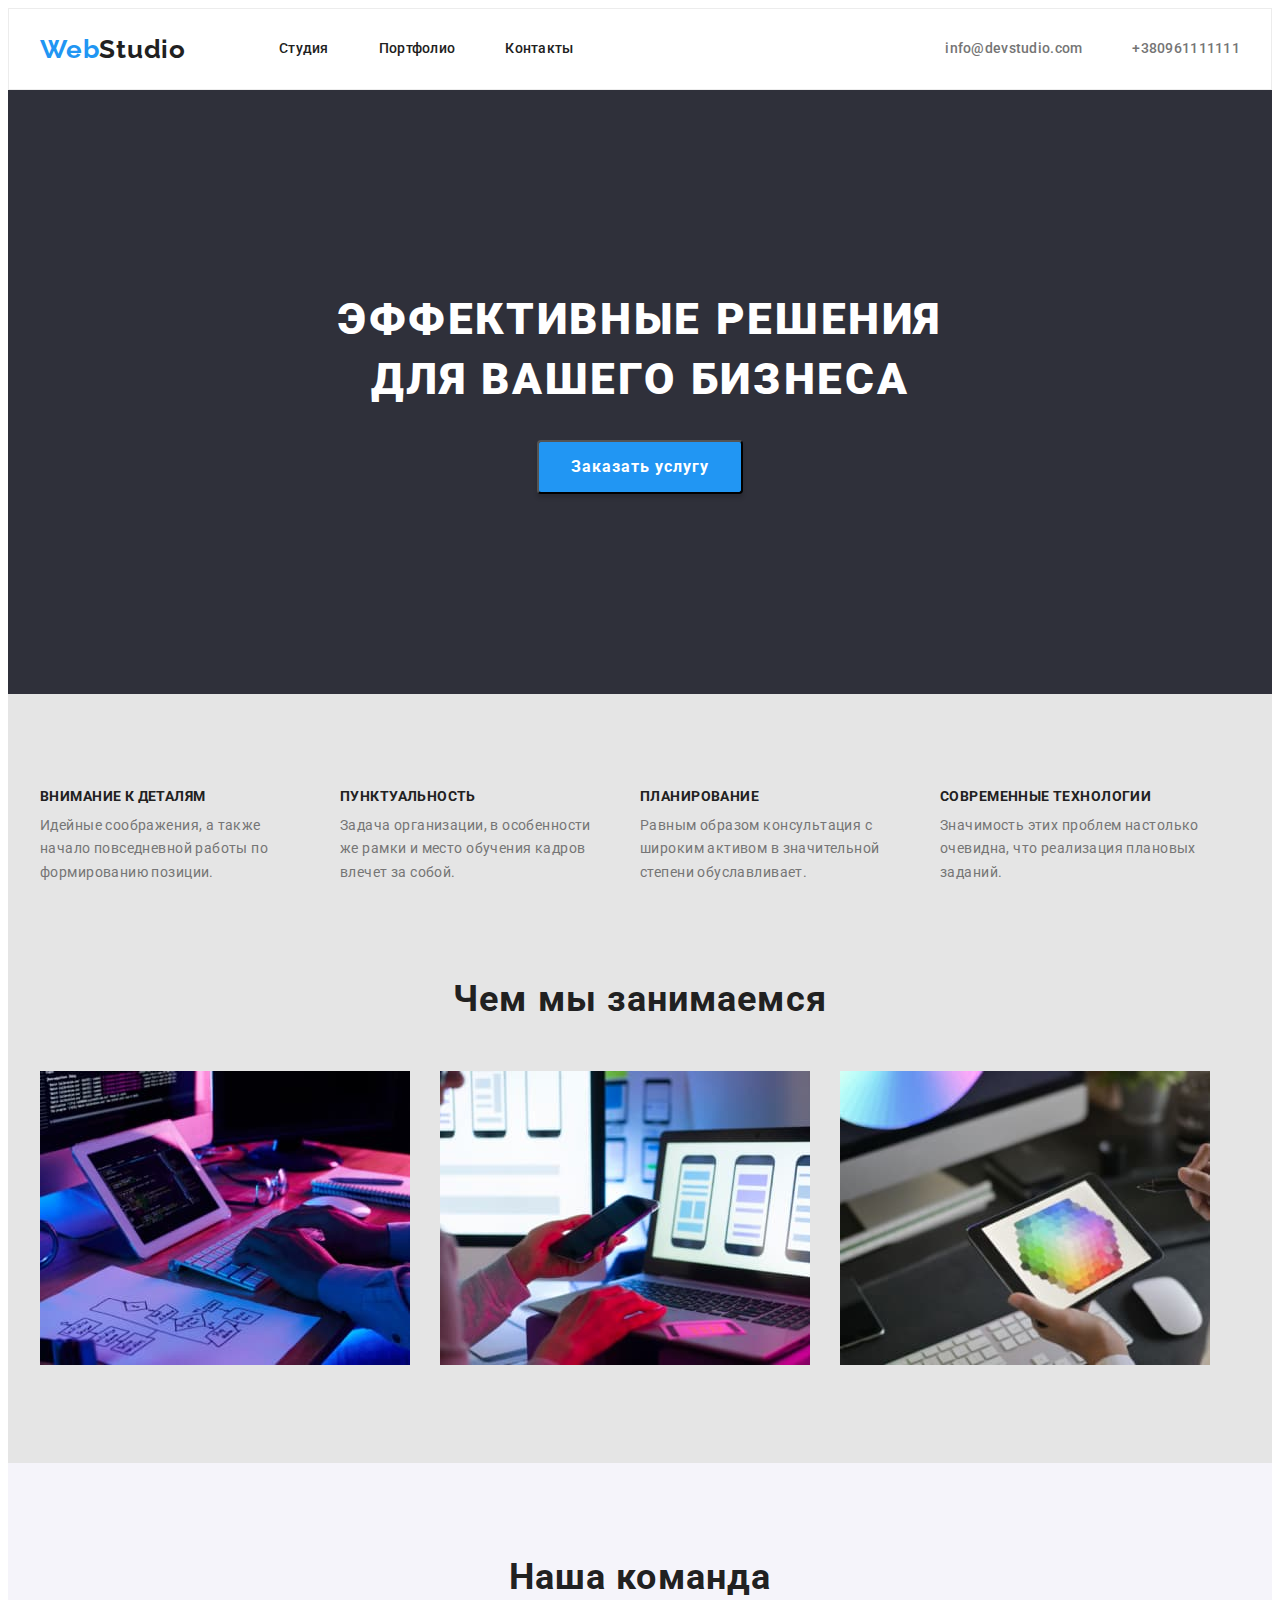
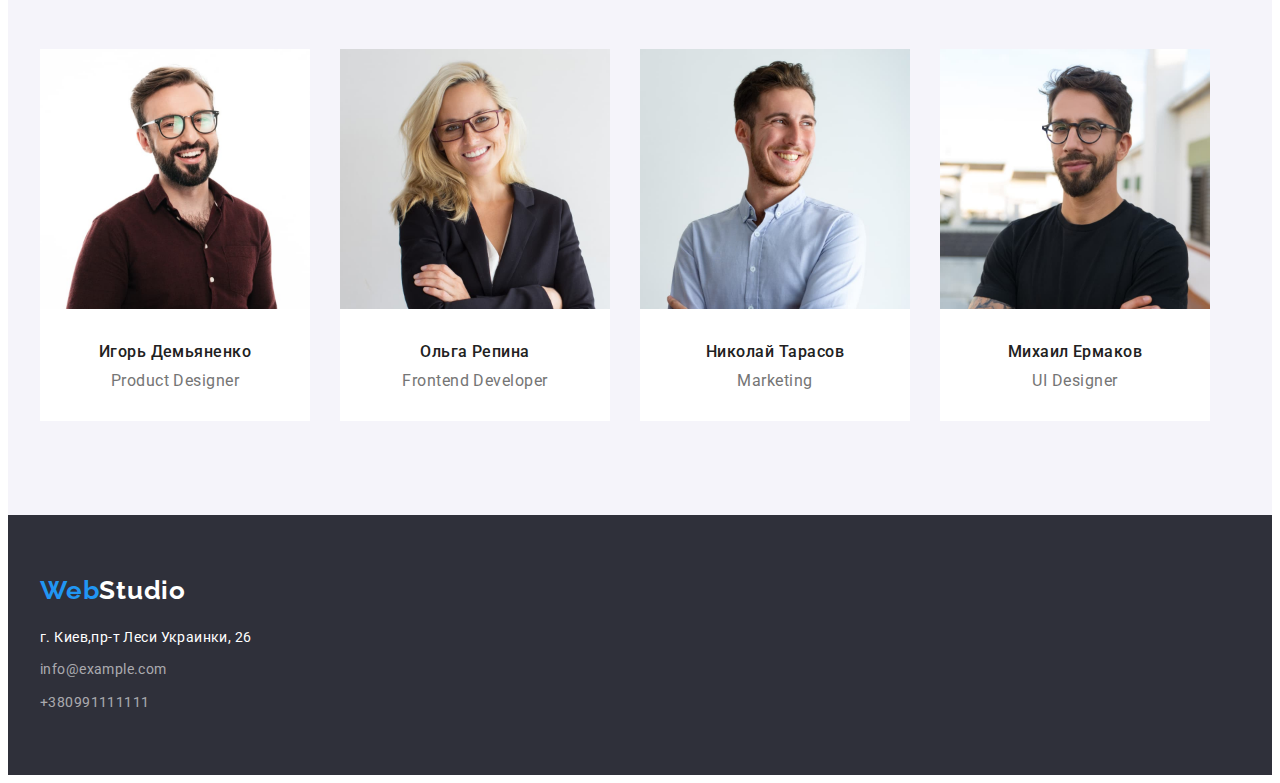
==== index.html @ 9b62091d "Making the repository and adding all the pictures." ====
<!DOCTYPE html>
<html lang="ru">

<head>
  <meta charset="UTF-8" />
  <meta http-equiv="X-UA-Compatible" content="IE=edge" />
  <meta name="viewport" content="width=device-width, initial-scale=1.0" />
  <title lang="en">WebStudio</title>
  <link rel="stylesheet" href="https://cdnjs.cloudflare.com/ajax/libs/modern-normalize/1.1.0/modern-normalize.min.css"
    integrity="sha512-wpPYUAdjBVSE4KJnH1VR1HeZfpl1ub8YT/NKx4PuQ5NmX2tKuGu6U/JRp5y+Y8XG2tV+wKQpNHVUX03MfMFn9Q=="
    crossorigin="anonymous" referrerpolicy="no-referrer" />
  <link rel="preconnect" href="https://fonts.googleapis.com" />
  <link rel="preconnect" href="https://fonts.gstatic.com" crossorigin />
  <link href="https://fonts.googleapis.com/css2?family=Raleway:wght@700&family=Roboto:wght@400;500;700;900&display=swap"
    rel="stylesheet" />
  <link rel="stylesheet" href="./css/style.css" />
</head>

<body>
  <!----------------------HEADER---------------------------->
  <header class="header">
    <div class="container container-header">
      <nav class="header-navigation">
        <a class="header-logo link" href="index.html">Web<span class="header-logo-studio">Studio</span></a>
        <ul class="header-list list">
          <li class="header-item">
            <a class="header-link link" href="index.html">Студия</a>
          </li>
          <li class="header-item">
            <a class="header-link link" href="portfolio.html">Портфолио</a>
          </li>
          <li class="header-item">
            <a class="header-link link" href="">Контакты</a>
          </li>
        </ul>
      </nav>
      <ul class="header-right list">
        <li>
          <a class="header-mail link" href="mailto:info@example.com" lang="en">info@devstudio.com</a>
        </li>
        <li>
          <a class="header-tel link" href="tel:+380991111111">+380961111111</a>
        </li>
      </ul>
    </div>
  </header>

  <main>
    <!----------------------HERO---------------------------->
    <section class="hero">
      <div class="container">
        <h1 class="hero-title">Эффективные решения </br> для вашего бизнеса</h1>
        <button class="hero-button btn" type="button" value="Заказать услугу">
          Заказать услугу
        </button>
      </div>
    </section>
    <!----------------------FEATURE-------------------------->
    <section class="feature">
      <div class="container">
        <div class="feature-div">
          <h2 hidden>Что мы предлагаем</h2>
          <ul class="feature-list list">
            <li class="feature-item">
              <h3 class="feature-title">Внимание к деталям</h3>
              <p class="feature-content">
                Идейные соображения, а также начало повседневной работы по
                формированию позиции.
              </p>
            </li>
            <li class="feature-item">
              <h3 class="feature-title">Пунктуальность</h3>
              <p class="feature-content">
                Задача организации, в особенности же рамки и место обучения
                кадров влечет за собой.
              </p>
            </li>
            <li class="feature-item">
              <h3 class="feature-title">Планирование</h3>
              <p class="feature-content">
                Равным образом консультация с широким активом в значительной
                степени обуславливает.
              </p>
            </li>
            <li class="feature-item">
              <h3 class="feature-title">Современные технологии</h3>
              <p class="feature-content">
                Значимость этих проблем настолько очевидна, что реализация
                плановых заданий.
              </p>
            </li>
          </ul>
        </div>
      </div>
    </section>
    <!----------------------WHAT TO DO-------------------------->
    <section class="whatdo">
      <div class="container">
        <div class="whatdo-div">
          <h2 class="whatdo-title">Чем мы занимаемся</h2>
          <ul class="whatdo-list list">
            <li class="whatdo-item">
              <img class="whatdo-img" src="images/about/img-developer.jpg" alt="Программист пишет код" width="370"
                height="294" />
            </li>
            <li class="whatdo-item">
              <img class="whatdo-img" src="images/about/img-uiux.jpg"
                alt="Программист оптимизирует работу сайта под смартфон" width="370" height="294" />
            </li>
            <li class="whatdo-item">
              <img class="whatdo-img" src="images/about/img-design.jpg" alt="Дизайнер занимается подбором цветов"
                width="370" height="294" />
            </li>
          </ul>
        </div>
      </div>
    </section>
    <!----------------------OURTEAM-------------------------->
    <section class="ourteam">
      <div class="container">
        <div class="ourteam-div">
          <h2 class="ourteam-title">Наша команда</h2>
          <ul class="ourteam-list list">
            <li class="ourteam-item">
              <img class="ourteam-img" src="images/team/img-product.jpg" alt="Игорь Демьяненко" width="270"
                height="260" />
              <div class="ourteam-description">
                <h3 class="ourteam-people">Игорь Демьяненко</h3>
                <p class="ourteam-position" lang="en">Product Designer</p>
              </div>
            </li>
            <li class="ourteam-item">
              <img class="ourteam-img" src="images/team/img-frontenddeveloper.jpg" alt="Ольга Репина" width="270"
                height="260" />
              <div class="ourteam-description">
                <h3 class="ourteam-people">Ольга Репина</h3>
                <p class="ourteam-position" lang="en">Frontend Developer</p>
              </div>
            </li>
            <li class="ourteam-item">
              <img class="ourteam-img" src="images/team/img-marketing.jpg" alt="Николай Тарасов" width="270"
                height="260" />
              <div class="ourteam-description">
                <h3 class="ourteam-people">Николай Тарасов</h3>
                <p class="ourteam-position" lang="en">Marketing</p>
              </div>
            </li>
            <li class="ourteam-item">
              <img class="ourteam-img" src="images/team/img-uidesigner.jpg" alt="Михаил Ермаков" width="270"
                height="260" />
              <div class="ourteam-description">
                <h3 class="ourteam-people">Михаил Ермаков</h3>
                <p class="ourteam-position" lang="en">UI Designer</p>
              </div>
            </li>
          </ul>
        </div>
    </section>
  </main>
  <!----------------------FOOTER-------------------------->
  <footer class="footer">
    <div class="container">
      <h2 hidden lang="ru">Контакты</h2>
      <a class="footer-logo link" href="index.html">Web<span class="footer-logo-studio">Studio</span></a>
      <address class="address">
        <ul class="footer-list-address list">
          <li class="footer-item">
            <a class="footer-address link" href="https://goo.gl/maps/ysLMHzsxWUq1JGbp9" target="_blank"
              rel="noopener noreferrer">г. Киев,пр-т Леси Украинки, 26</a>
          </li>
          <li class="footer-item">
            <a class="footer-email link" href="mailto:info@example.com">info@example.com</a>
          </li>
          <li class="footer-item">
            <a class="footer-tel link" href="tel:+380991111111">+380991111111</a>
          </li>
        </ul>
      </address>
    </div>
  </footer>
</body>

</html>
---- css/style.css ----
:root {
  --main-title-color: #ffffff;
  --secondary-title-color: #212121;
  --main-text-color: #757575;
  --accent-color: #2196f3;
  --line-bg-color: #ffffff;
  --bg-color: #2f303a;
  --section-whatdo-color: #e5e5e5;
  --section-ourteam-color: #f5f4fa;
  --only-white-color: #ffffff;
}

body {
  font-family: "Roboto", sans-serif;
}

.container {
  width: 1200px;
  padding-left: 15px;
  padding-right: 15px;
  margin: 0 auto;
}

.container-header {
  padding-top: 0;
  padding-bottom: 0;
}
.container-pading-non {
  padding-top: 0;
}

p,
h1,
h2,
h3,
h4,
h5,
h6 {
  margin-top: 0;
  margin-bottom: 0;
}

ul {
  margin-top: 0;
  margin-bottom: 0;
  padding-left: 0;
}

.list {
  list-style: none;
}
.link {
  text-decoration: none;
}

/*----------------------HEADER----------------------------*/
.header {
  background: var(--line-bg-color);
  border: 1px solid #ececec;
}
.header .container {
  display: flex;
  align-items: center;
}

.header-navigation {
  display: flex;
  align-items: center;
}

.header-list {
  display: flex;
}

.header-item:not(:last-child) {
  margin-right: 50px;
}

.header-logo {
  font-family: Raleway;
  font-style: normal;
  font-weight: bold;
  font-size: 26px;
  line-height: 1.19;
  letter-spacing: 0.03em;
  color: var(--accent-color);
  margin-right: 93px;
}
.header-logo-studio {
  font-family: Raleway;
  font-style: normal;
  font-weight: bold;
  font-size: 26px;
  line-height: 1.19;
  letter-spacing: 0.03em;
  color: var(--secondary-title-color);
}

.header-link {
  display: block;
  font-weight: 500;
  font-size: 14px;
  line-height: 1.14;
  letter-spacing: 0.02em;
  color: var(--secondary-title-color);
  padding-top: 32px;
  padding-bottom: 32px;
}
.header-link:hover,
.header-link:focus {
  color: var(--accent-color);
}

.header-right {
  margin-left: auto;
  display: flex;
}

.header-mail {
  display: block;
  font-weight: 500;
  font-size: 14px;
  line-height: 1.14;
  letter-spacing: 0.02em;
  color: var(--main-text-color);
  margin-right: 50px;
  padding-top: 32px;
  padding-bottom: 32px;
}
.header-mail:hover,
.header-mail:focus {
  color: var(--accent-color);
}

.header-tel {
  display: block;
  font-weight: 500;
  font-size: 14px;
  line-height: 1.14;
  letter-spacing: 0.02em;
  color: var(--main-text-color);
  padding-top: 32px;
  padding-bottom: 32px;
}

/*----------------------HERO----------------------------*/

.hero {
  background: var(--bg-color);
  text-align: center;
  padding-top: 200px;
  padding-bottom: 200px;
}

.hero-title {
  font-weight: 900;
  font-size: 44px;
  line-height: 1.36;
  text-align: center;
  letter-spacing: 0.06em;
  text-transform: uppercase;
  color: var(--only-white-color);
  margin-bottom: 30px;
}

.hero-button {
  font-family: "Roboto";
  font-weight: bold;
  font-size: 16px;
  line-height: 1.87;
  text-align: center;
  letter-spacing: 0.06em;
  color: var(--only-white-color);
  padding: 10px 32px 10px 32px;
}
.btn {
  background: var(--accent-color);
  box-shadow: 0px 4px 4px rgba(0, 0, 0, 0.15);
  border-radius: 4px;
}
.btn {
  cursor: pointer;
}
/*----------------------FEATURE----------------------------*/
.feature {
  background: var(--section-whatdo-color);
  padding-top: 94px;
  padding-bottom: 94px;
}
.feature-list {
  display: flex;
}

.feature-item {
  width: 270px;
}
.feature-item:not(:last-child) {
  margin-right: 30px;
}
.feature-title {
  font-weight: bold;
  font-size: 14px;
  line-height: 16px;
  letter-spacing: 0.03em;
  text-transform: uppercase;
  color: var(--secondary-title-color);
  padding-bottom: 10px;
}
.feature-content {
  font-weight: normal;
  font-size: 14px;
  line-height: 1.71;
  letter-spacing: 0.03em;
  color: var(--main-text-color);
}
.feature {
  background: var(--section-whatdo-color);
}
/*---------------WHAT TO DO---------------*/
.whatdo {
  background: var(--section-whatdo-color);
  padding-bottom: 94px;
}
.whatdo-list {
  display: flex;
}

.whatdo-item:not(:last-child) {
  margin-right: 30px;
}

.whatdo-title {
  font-weight: bold;
  font-size: 36px;
  line-height: 1.16;
  text-align: center;
  letter-spacing: 0.03em;
  color: var(--secondary-title-color);
  margin-bottom: 50px;
}
/*---------------OURTEAM------------------*/
.ourteam {
  background: var(--section-ourteam-color);
  padding-top: 94px;
  padding-bottom: 94px;
}
.ourteam-title {
  font-weight: bold;
  font-size: 36px;
  line-height: 1.16;
  text-align: center;
  letter-spacing: 0.03em;
  color: var(--secondary-title-color);
}

.ourteam-list {
  display: flex;
  padding-top: 50px;
}

.ourteam-item:not(:last-child) {
  margin-right: 30px;
}

.ourteam-item {
  background-color: var(--only-white-color);
}
.ourteam-img {
  border-radius: 0px;
}

.ourteam-description {
  padding-top: 30px;
  padding-bottom: 30px;
}

.ourteam-people {
  font-weight: 500;
  font-size: 16px;
  line-height: 1.18;
  text-align: center;
  letter-spacing: 0.03em;
  color: var(--secondary-title-color);
  padding-bottom: 10px;
}

.ourteam-position {
  font-weight: normal;
  font-size: 16px;
  line-height: 1.18;
  text-align: center;
  letter-spacing: 0.03em;
  color: var(--main-text-color);
}

/*---------------FOOTER---------------*/

.footer {
  background: var(--bg-color);
  padding-top: 60px;
  padding-bottom: 60px;
}

.footer-logo {
  font-family: Raleway;
  font-style: normal;
  font-weight: bold;
  font-size: 26px;
  line-height: 1.19;
  letter-spacing: 0.03em;
  color: var(--accent-color);
}

.footer-logo-studio {
  font-family: Raleway;
  font-style: normal;
  font-weight: bold;
  font-size: 26px;
  line-height: 1.19;
  letter-spacing: 0.03em;
  color: var(--only-white-color);
}

.footer-list-address {
  margin-top: 20px;
}

.footer-item {
  margin-top: 9px;
}

.footer-address {
  font-style: normal;
  font-weight: normal;
  font-size: 14px;
  line-height: 1.71;
  letter-spacing: 0.03em;
  color: var(--only-white-color);
}

.footer-address:hover,
.footer-address:focus {
  color: var(--accent-color);
}

.footer-email {
  font-style: normal;
  font-weight: normal;
  font-size: 14px;
  line-height: 1.71;
  letter-spacing: 0.03em;
  color: rgba(255, 255, 255, 0.6);
  margin-top: 9px;
}
.footer-email:hover,
.footer-email:focus {
  color: var(--accent-color);
}

.footer-tel {
  font-style: normal;
  font-weight: normal;
  font-size: 14px;
  line-height: 1.71;
  letter-spacing: 0.03em;
  color: rgba(255, 255, 255, 0.6);
}

.footer-tel:hover,
.footer-tel:focus {
  color: var(--accent-color);
}

/*-------------------PORTFOLIO - FILTER--------------------------------*/
.portfolio-filter {
  padding-top: 94px;
}
.portfolio-list {
  display: flex;
  justify-content: center;
}

.portfolio-item:not(:last-child) {
  margin-right: 9px;
}
.portfolio-filter-btn {
  background: var(--section-ourteam-color);
  border-radius: 4px;
  font-weight: 500;
  font-size: 16px;
  line-height: 1.62;
  text-align: center;
  letter-spacing: 0.03em;
  color: var(--secondary-title-color);
  padding: 6px 22px;
}

/*-------------------PORTFOLIO - PROJECTS--------------------------------*/
.portfolio-container {
  margin-left: auto;
  margin-right: auto;
  width: 1200px;
}

.portfolio-projects-list {
  padding-top: 50px;
  display: flex;
  flex-wrap: wrap;
  margin-top: -30px;
  margin-left: -30px;
}

.portfolio-projects-item {
  background: var(--only-white-color);
  border: 1px solid #eeeeee;
  box-sizing: border-box;
  margin-top: 30px;
  margin-left: 30px;
  flex-basis: calc (100% / 3 - 30px);
}

.portfolio-projects-des {
  padding: 20px 24px 54px 24px;
}
.portfolio-projects-title {
  font-weight: bold;
  font-size: 18px;
  line-height: 2;
  letter-spacing: 0.06em;
  color: var(--secondary-title-color);
}
.portfolio-projects-description {
  font-weight: normal;
  font-size: 16px;
  line-height: 1.87;
  letter-spacing: 0.03em;
  color: var(--main-text-color);
  margin-top: 4px;
}
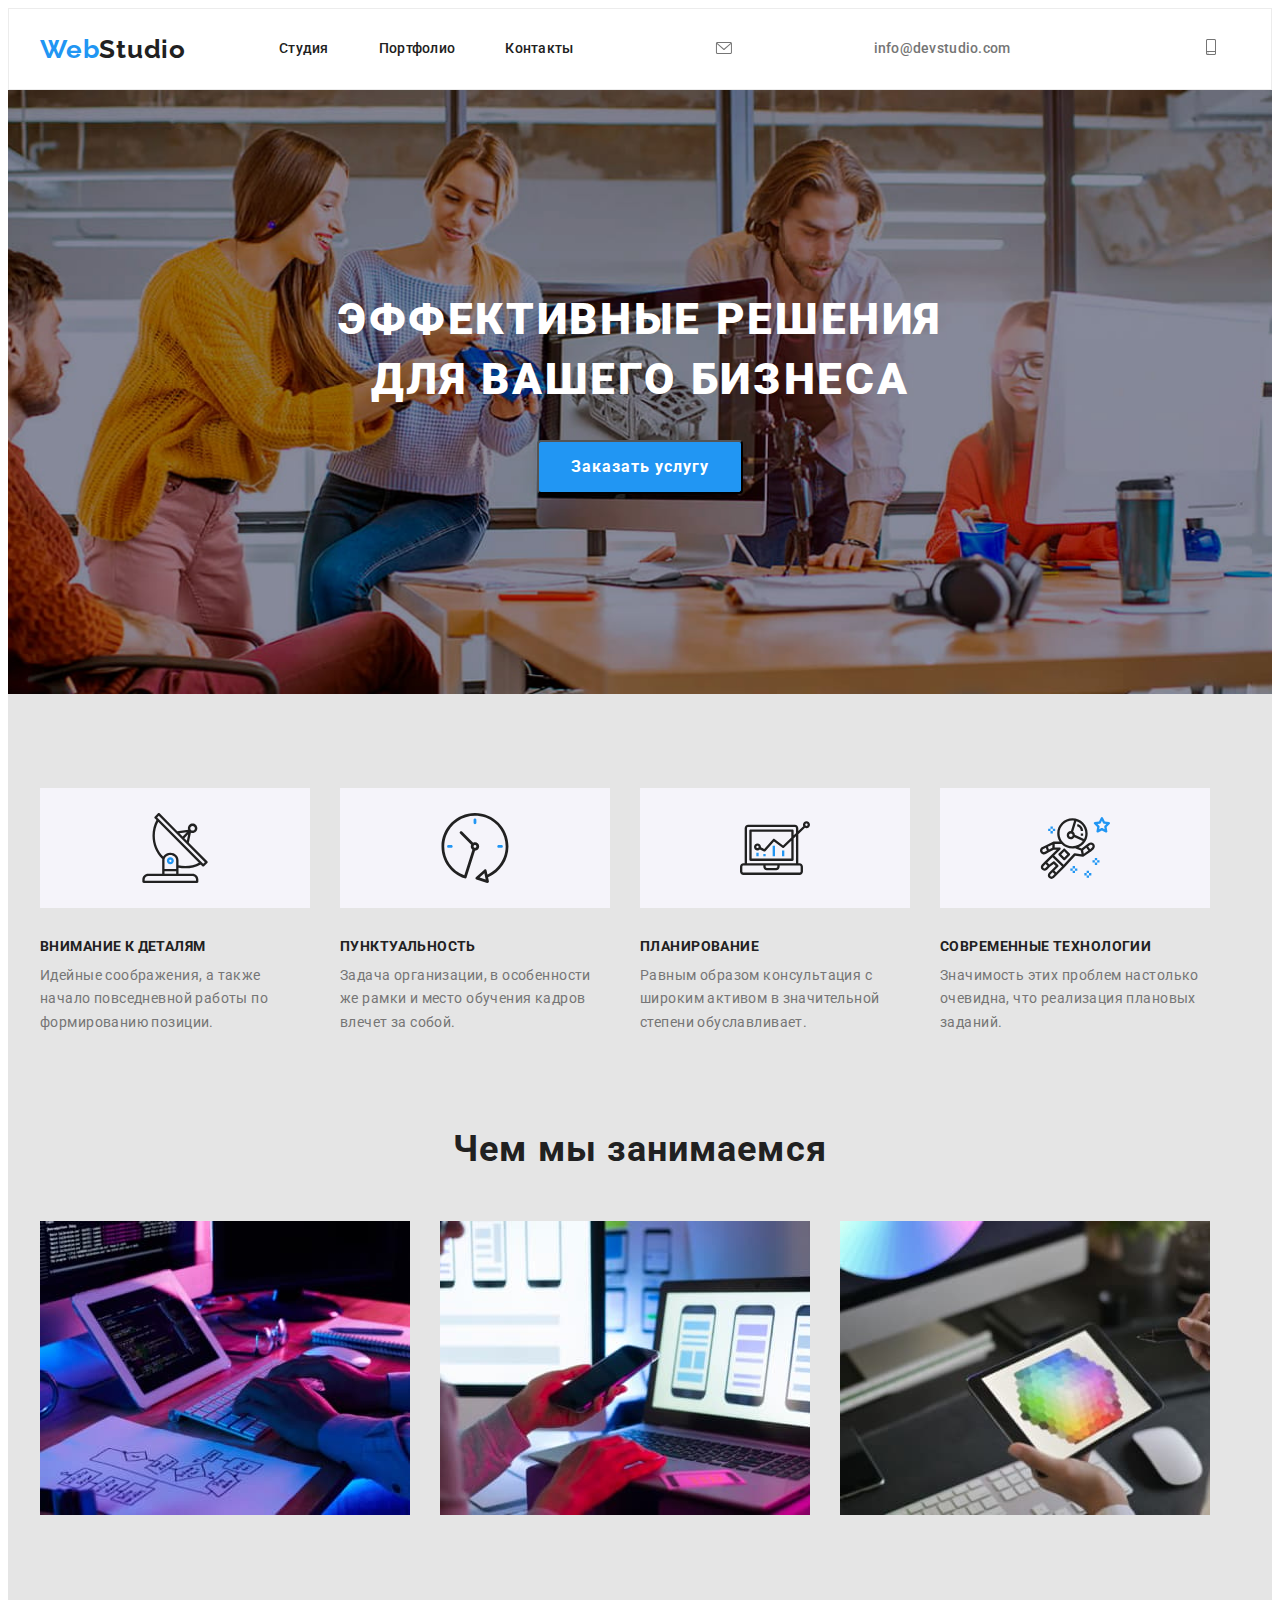
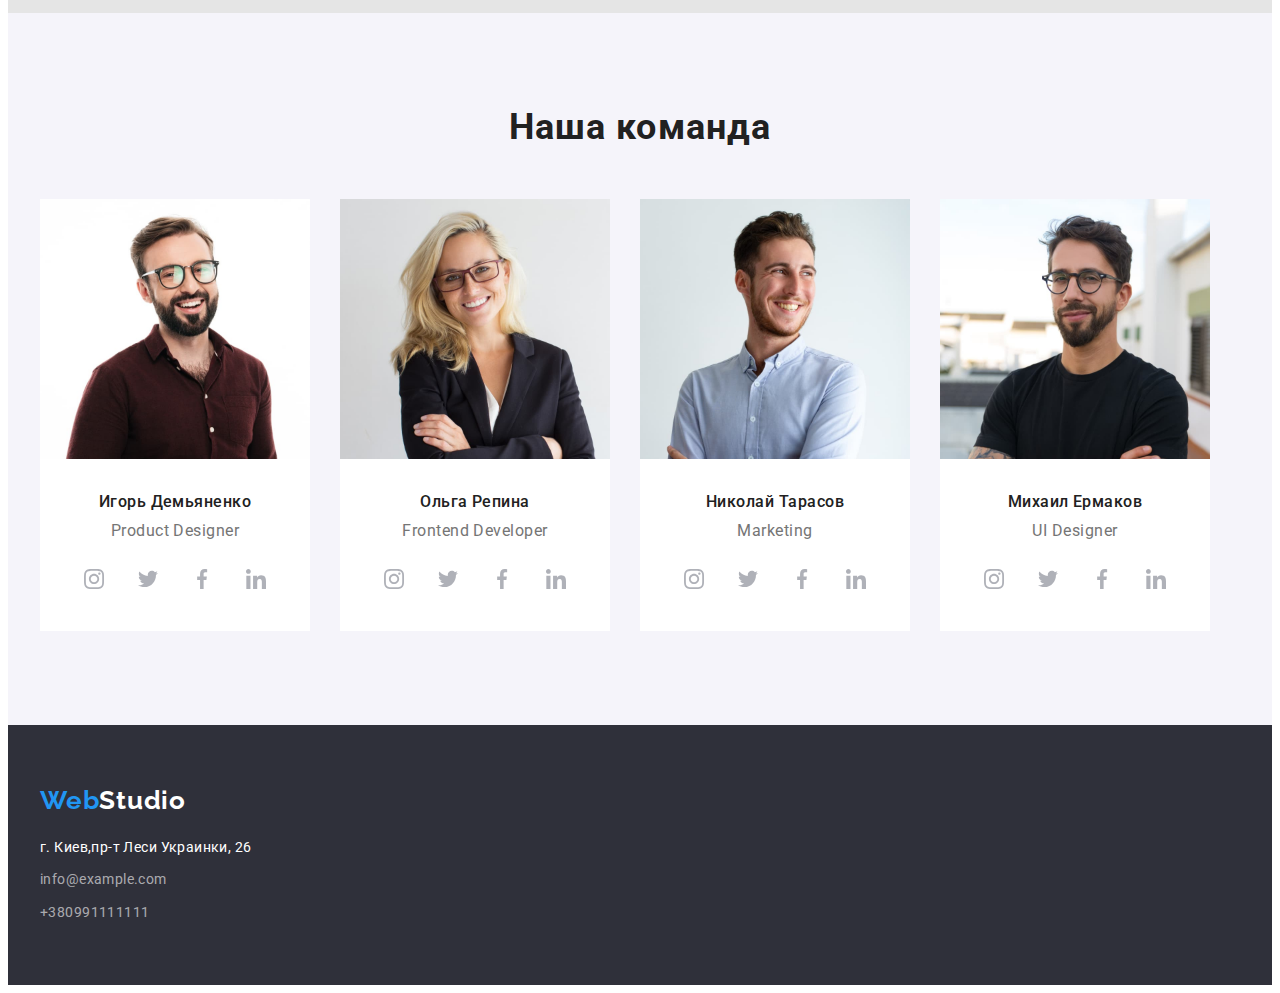
==== commit bfee6c55: "Made icons and sprite. Connecting to the page." ====
--- a/index.html
+++ b/index.html
@@ -35,11 +35,21 @@
         </ul>
       </nav>
       <ul class="header-right list">
-        <li>
-          <a class="header-mail link" href="mailto:info@example.com" lang="en">info@devstudio.com</a>
+        <li class="header-right-icon">
+          <a class="header-right-icon-link" href="">
+            <svg class="header-icon" with="16" height="12">
+              <use href="./images/icon/icons.svg#icon-envelope"></use>
+            </svg>
+            <a class="header-mail link" href="mailto:info@example.com" lang="en">info@devstudio.com</a>
+          </a>
         </li>
-        <li>
-          <a class="header-tel link" href="tel:+380991111111">+380961111111</a>
+        <li class="header-right-icon">
+          <a class="header-right-icon-link" href="">
+            <svg class="header-icon" with="10" height="16">
+              <use href="./images/icon/icons.svg#icon-smartphone"></use>
+            </svg>
+            <a class="header-tel link" href="tel:+380991111111">+380961111111</a>
+          </a>
         </li>
       </ul>
     </div>
@@ -62,6 +72,11 @@
           <h2 hidden>Что мы предлагаем</h2>
           <ul class="feature-list list">
             <li class="feature-item">
+              <div class="feature-item-block">
+                <svg class="feature-item-icon" with="70" height="70">
+                  <use href="../images/icon/icons.svg#icon-antenna"></use>
+                </svg>
+              </div>
               <h3 class="feature-title">Внимание к деталям</h3>
               <p class="feature-content">
                 Идейные соображения, а также начало повседневной работы по
@@ -69,6 +84,11 @@
               </p>
             </li>
             <li class="feature-item">
+              <div class="feature-item-block">
+                <svg class="feature-item-icon" with="70" height="70">
+                  <use href="../images/icon/icons.svg#icon-clock"></use>
+                </svg>
+              </div>
               <h3 class="feature-title">Пунктуальность</h3>
               <p class="feature-content">
                 Задача организации, в особенности же рамки и место обучения
@@ -76,6 +96,11 @@
               </p>
             </li>
             <li class="feature-item">
+              <div class="feature-item-block">
+                <svg class="feature-item-icon" with="70" height="70">
+                  <use href="../images/icon/icons.svg#icon-diagram"></use>
+                </svg>
+              </div>
               <h3 class="feature-title">Планирование</h3>
               <p class="feature-content">
                 Равным образом консультация с широким активом в значительной
@@ -83,6 +108,11 @@
               </p>
             </li>
             <li class="feature-item">
+              <div class="feature-item-block">
+                <svg class="feature-item-icon" with="70" height="70">
+                  <use href="../images/icon/icons.svg#icon-astronaut"></use>
+                </svg>
+              </div>
               <h3 class="feature-title">Современные технологии</h3>
               <p class="feature-content">
                 Значимость этих проблем настолько очевидна, что реализация
@@ -127,6 +157,38 @@
               <div class="ourteam-description">
                 <h3 class="ourteam-people">Игорь Демьяненко</h3>
                 <p class="ourteam-position" lang="en">Product Designer</p>
+                <ul class="ourteam-socials list socials-list">
+                  <li class="social-item">
+                    <a href="instagram.com" class="social-link link">
+                      <svg class="social-link-icon" with="20" height="20">
+                        <use href="../images/icon/icons.svg#icon-instagram"></use>
+                      </svg>
+                    </a>
+                  </li>
+                  <li class="social-item">
+                    <a href="instagram.com" class="social-link link">
+                      <svg class="social-link-icon" with="20" height="20">
+                        <use href="../images/icon/icons.svg#icon-twitter"></use>
+                      </svg>
+                    </a>
+                  </li>
+                  <li class="social-item">
+                    <a href="instagram.com" class="social-link link">
+                      <svg class="social-link-icon" with="20" height="20">
+                        <use href="../images/icon/icons.svg#icon-facebook"></use>
+                      </svg>
+                    </a>
+                  </li>
+                  <li class="social-item">
+                    <a href="instagram.com" class="social-link link">
+                      <svg class="social-link-icon" with="20" height="20">
+                        <use href="../images/icon/icons.svg#icon-linkedin"></use>
+                      </svg>
+                    </a>
+                  </li>
+
+                </ul>
+
               </div>
             </li>
             <li class="ourteam-item">
@@ -135,6 +197,37 @@
               <div class="ourteam-description">
                 <h3 class="ourteam-people">Ольга Репина</h3>
                 <p class="ourteam-position" lang="en">Frontend Developer</p>
+                <ul class="ourteam-socials list socials-list">
+                  <li class="social-item">
+                    <a href="instagram.com" class="social-link link">
+                      <svg class="social-link-icon" with="20" height="20">
+                        <use href="../images/icon/icons.svg#icon-instagram"></use>
+                      </svg>
+                    </a>
+                  </li>
+                  <li class="social-item">
+                    <a href="instagram.com" class="social-link link">
+                      <svg class="social-link-icon" with="20" height="20">
+                        <use href="../images/icon/icons.svg#icon-twitter"></use>
+                      </svg>
+                    </a>
+                  </li>
+                  <li class="social-item">
+                    <a href="instagram.com" class="social-link link">
+                      <svg class="social-link-icon" with="20" height="20">
+                        <use href="../images/icon/icons.svg#icon-facebook"></use>
+                      </svg>
+                    </a>
+                  </li>
+                  <li class="social-item">
+                    <a href="instagram.com" class="social-link link">
+                      <svg class="social-link-icon" with="20" height="20">
+                        <use href="../images/icon/icons.svg#icon-linkedin"></use>
+                      </svg>
+                    </a>
+                  </li>
+
+                </ul>
               </div>
             </li>
             <li class="ourteam-item">
@@ -143,6 +236,37 @@
               <div class="ourteam-description">
                 <h3 class="ourteam-people">Николай Тарасов</h3>
                 <p class="ourteam-position" lang="en">Marketing</p>
+                <ul class="ourteam-socials list socials-list">
+                  <li class="social-item">
+                    <a href="instagram.com" class="social-link link">
+                      <svg class="social-link-icon" with="20" height="20">
+                        <use href="../images/icon/icons.svg#icon-instagram"></use>
+                      </svg>
+                    </a>
+                  </li>
+                  <li class="social-item">
+                    <a href="instagram.com" class="social-link link">
+                      <svg class="social-link-icon" with="20" height="20">
+                        <use href="../images/icon/icons.svg#icon-twitter"></use>
+                      </svg>
+                    </a>
+                  </li>
+                  <li class="social-item">
+                    <a href="instagram.com" class="social-link link">
+                      <svg class="social-link-icon" with="20" height="20">
+                        <use href="../images/icon/icons.svg#icon-facebook"></use>
+                      </svg>
+                    </a>
+                  </li>
+                  <li class="social-item">
+                    <a href="instagram.com" class="social-link link">
+                      <svg class="social-link-icon" with="20" height="20">
+                        <use href="../images/icon/icons.svg#icon-linkedin"></use>
+                      </svg>
+                    </a>
+                  </li>
+
+                </ul>
               </div>
             </li>
             <li class="ourteam-item">
@@ -151,6 +275,37 @@
               <div class="ourteam-description">
                 <h3 class="ourteam-people">Михаил Ермаков</h3>
                 <p class="ourteam-position" lang="en">UI Designer</p>
+                <ul class="ourteam-socials list socials-list">
+                  <li class="social-item">
+                    <a href="instagram.com" class="social-link link">
+                      <svg class="social-link-icon" with="20" height="20">
+                        <use href="../images/icon/icons.svg#icon-instagram"></use>
+                      </svg>
+                    </a>
+                  </li>
+                  <li class="social-item">
+                    <a href="instagram.com" class="social-link link">
+                      <svg class="social-link-icon" with="20" height="20">
+                        <use href="../images/icon/icons.svg#icon-twitter"></use>
+                      </svg>
+                    </a>
+                  </li>
+                  <li class="social-item">
+                    <a href="instagram.com" class="social-link link">
+                      <svg class="social-link-icon" with="20" height="20">
+                        <use href="../images/icon/icons.svg#icon-facebook"></use>
+                      </svg>
+                    </a>
+                  </li>
+                  <li class="social-item">
+                    <a href="instagram.com" class="social-link link">
+                      <svg class="social-link-icon" with="20" height="20">
+                        <use href="../images/icon/icons.svg#icon-linkedin"></use>
+                      </svg>
+                    </a>
+                  </li>
+
+                </ul>
               </div>
             </li>
           </ul>
--- a/css/style.css
+++ b/css/style.css
@@ -115,6 +115,13 @@
   margin-left: auto;
   display: flex;
 }
+.header-right-icon {
+  display: flex;
+  align-items: center;
+}
+.header-right-icon-link {
+  text-align: center;
+}
 
 .header-mail {
   display: block;
@@ -146,10 +153,14 @@
 /*----------------------HERO----------------------------*/
 
 .hero {
-  background: var(--bg-color);
+  background: linear-gradient(rgba(47, 48, 58, 0.4), rgba(47, 48, 58, 0.4));
+  background-image: url(../images/hero/hero.jpg);
   text-align: center;
   padding-top: 200px;
   padding-bottom: 200px;
+  background-repeat: no-repeat;
+  background-position: center;
+  background-size: cover;
 }
 
 .hero-title {
@@ -189,14 +200,27 @@
 }
 .feature-list {
   display: flex;
+  align-items: center;
 }
 
 .feature-item {
   width: 270px;
+  display: flex;
+  flex-direction: column;
 }
 .feature-item:not(:last-child) {
   margin-right: 30px;
 }
+.feature-item-block {
+  display: flex;
+  background-color: #f5f4fa;
+  margin-bottom: 30px;
+}
+.feature-item-icon {
+  margin: 25px 100px;
+  border-radius: 4px;
+}
+
 .feature-title {
   font-weight: bold;
   font-size: 14px;
@@ -291,6 +315,41 @@
   text-align: center;
   letter-spacing: 0.03em;
   color: var(--main-text-color);
+  margin-bottom: 16px;
+}
+
+.socials-list {
+  display: flex;
+  justify-content: center;
+}
+
+.social-item {
+  width: 44px;
+  height: 44px;
+}
+
+.social-item:not(:last-child) {
+  margin-right: 10px;
+}
+
+.social-link {
+  width: 100%;
+  height: 100%;
+  display: flex;
+  align-items: center;
+  justify-content: center;
+  border-radius: 50%;
+  fill: #afb1b8;
+}
+
+.social-link:hover,
+.social-link:focus {
+  background-color: var(--accent-color);
+}
+
+.social-link:hover .social-link-icon,
+.social-link:focus .social-link-icon {
+  fill: var(--only-white-color);
 }
 
 /*---------------FOOTER---------------*/
@@ -420,7 +479,7 @@
 }
 
 .portfolio-projects-des {
-  padding: 20px 24px 54px 24px;
+  padding: 20px 24px;
 }
 .portfolio-projects-title {
   font-weight: bold;
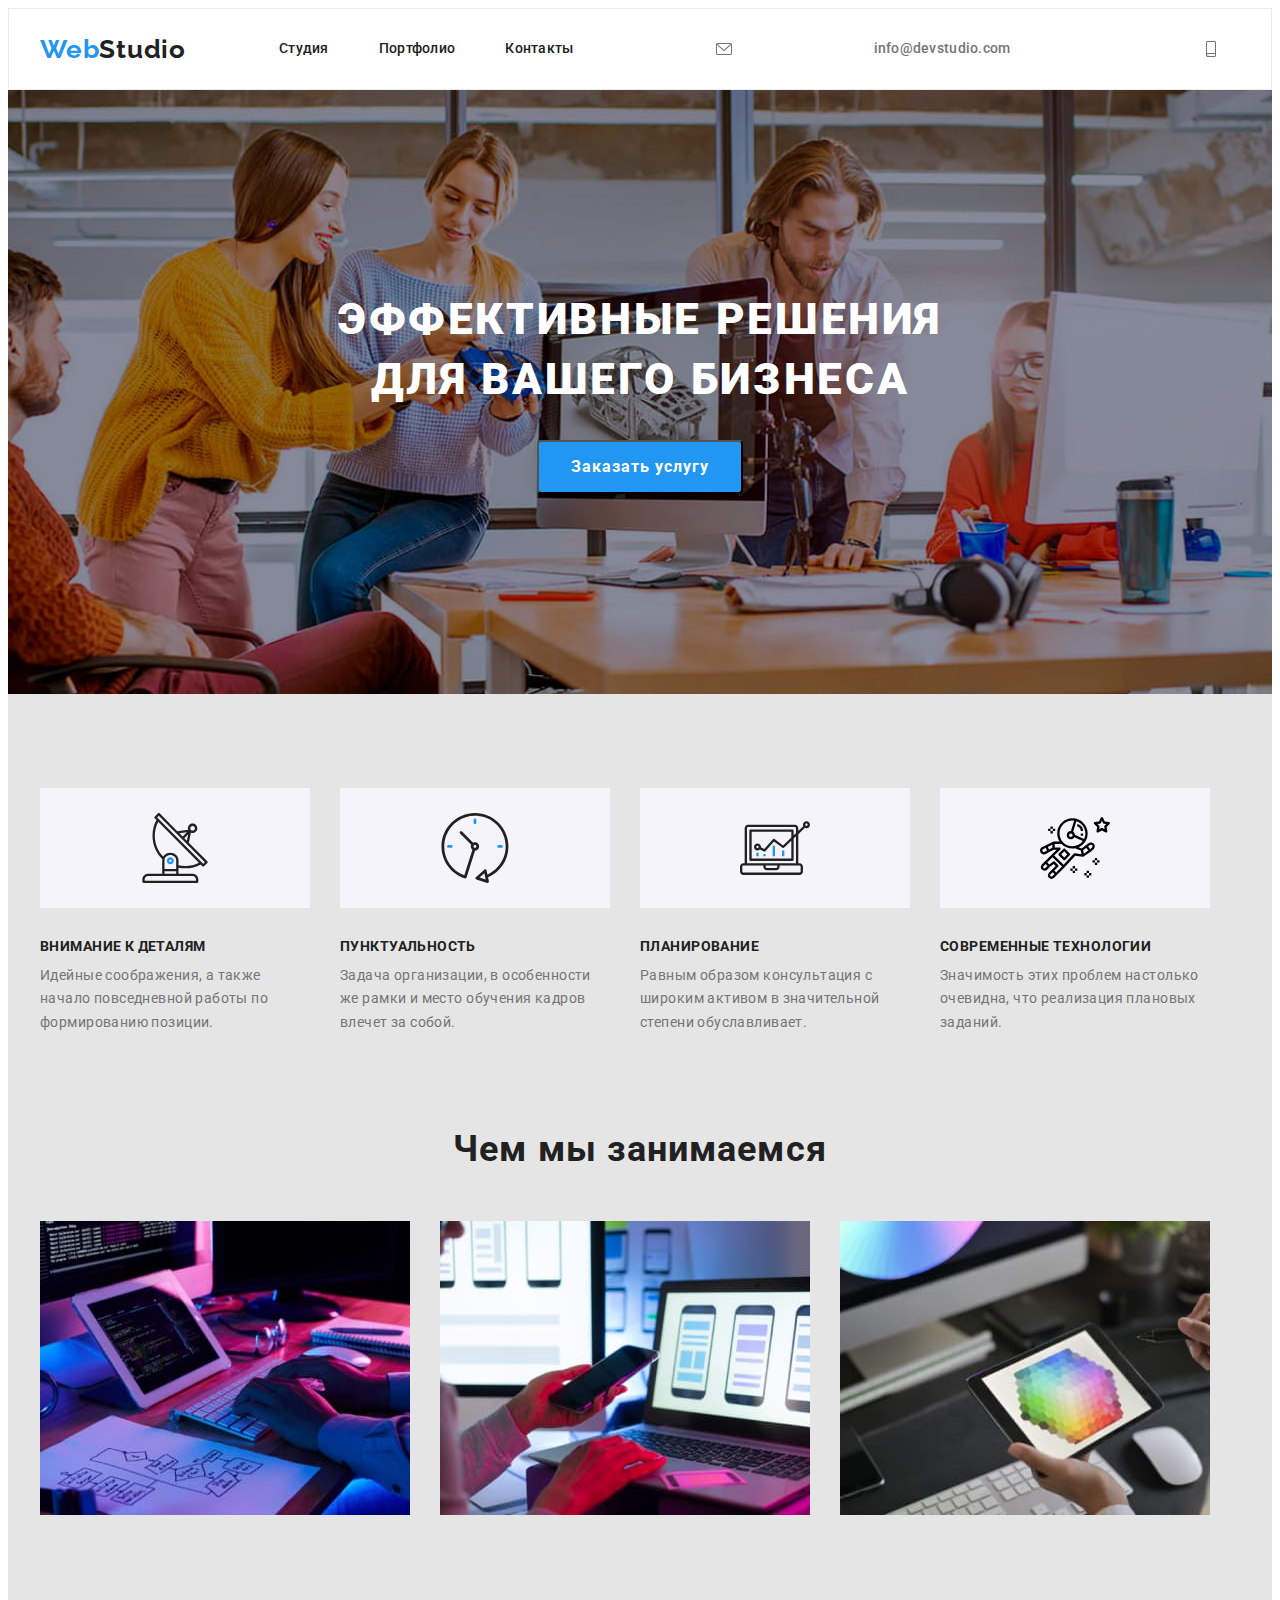
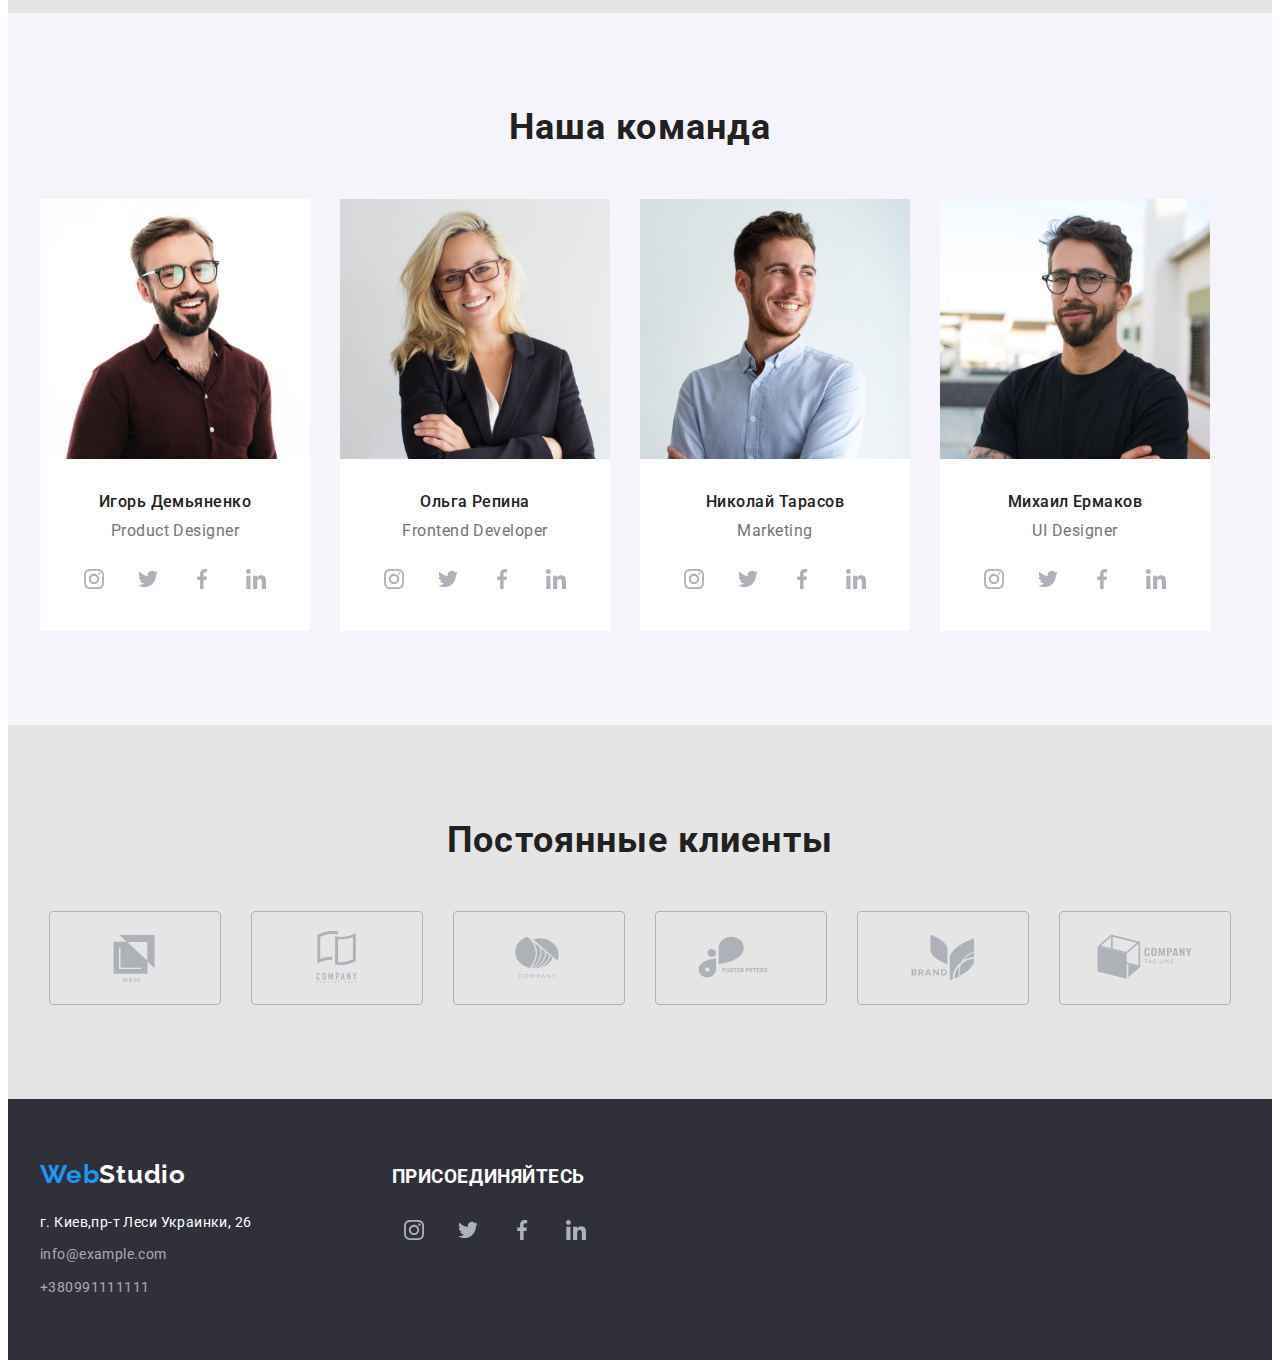
==== commit 64883bbd: "V futere dobavleny ikonki sotssetey. 35 / 5000 Translation results Added social media icons to the f" ====
--- a/index.html
+++ b/index.html
@@ -44,7 +44,7 @@
           </a>
         </li>
         <li class="header-right-icon">
-          <a class="header-right-icon-link" href="">
+          <a class="header-right-icon-link" href="#">
             <svg class="header-icon" with="10" height="16">
               <use href="./images/icon/icons.svg#icon-smartphone"></use>
             </svg>
@@ -159,28 +159,28 @@
                 <p class="ourteam-position" lang="en">Product Designer</p>
                 <ul class="ourteam-socials list socials-list">
                   <li class="social-item">
-                    <a href="instagram.com" class="social-link link">
+                    <a href="#" class="social-link link">
                       <svg class="social-link-icon" with="20" height="20">
                         <use href="../images/icon/icons.svg#icon-instagram"></use>
                       </svg>
                     </a>
                   </li>
                   <li class="social-item">
-                    <a href="instagram.com" class="social-link link">
+                    <a href="#" class="social-link link">
                       <svg class="social-link-icon" with="20" height="20">
                         <use href="../images/icon/icons.svg#icon-twitter"></use>
                       </svg>
                     </a>
                   </li>
                   <li class="social-item">
-                    <a href="instagram.com" class="social-link link">
+                    <a href="#" class="social-link link">
                       <svg class="social-link-icon" with="20" height="20">
                         <use href="../images/icon/icons.svg#icon-facebook"></use>
                       </svg>
                     </a>
                   </li>
                   <li class="social-item">
-                    <a href="instagram.com" class="social-link link">
+                    <a href="#" class="social-link link">
                       <svg class="social-link-icon" with="20" height="20">
                         <use href="../images/icon/icons.svg#icon-linkedin"></use>
                       </svg>
@@ -199,28 +199,28 @@
                 <p class="ourteam-position" lang="en">Frontend Developer</p>
                 <ul class="ourteam-socials list socials-list">
                   <li class="social-item">
-                    <a href="instagram.com" class="social-link link">
+                    <a href="#" class="social-link link">
                       <svg class="social-link-icon" with="20" height="20">
                         <use href="../images/icon/icons.svg#icon-instagram"></use>
                       </svg>
                     </a>
                   </li>
                   <li class="social-item">
-                    <a href="instagram.com" class="social-link link">
+                    <a href="#" class="social-link link">
                       <svg class="social-link-icon" with="20" height="20">
                         <use href="../images/icon/icons.svg#icon-twitter"></use>
                       </svg>
                     </a>
                   </li>
                   <li class="social-item">
-                    <a href="instagram.com" class="social-link link">
+                    <a href="#" class="social-link link">
                       <svg class="social-link-icon" with="20" height="20">
                         <use href="../images/icon/icons.svg#icon-facebook"></use>
                       </svg>
                     </a>
                   </li>
                   <li class="social-item">
-                    <a href="instagram.com" class="social-link link">
+                    <a href="#" class="social-link link">
                       <svg class="social-link-icon" with="20" height="20">
                         <use href="../images/icon/icons.svg#icon-linkedin"></use>
                       </svg>
@@ -238,28 +238,28 @@
                 <p class="ourteam-position" lang="en">Marketing</p>
                 <ul class="ourteam-socials list socials-list">
                   <li class="social-item">
-                    <a href="instagram.com" class="social-link link">
+                    <a href="#" class="social-link link">
                       <svg class="social-link-icon" with="20" height="20">
                         <use href="../images/icon/icons.svg#icon-instagram"></use>
                       </svg>
                     </a>
                   </li>
                   <li class="social-item">
-                    <a href="instagram.com" class="social-link link">
+                    <a href="#" class="social-link link">
                       <svg class="social-link-icon" with="20" height="20">
                         <use href="../images/icon/icons.svg#icon-twitter"></use>
                       </svg>
                     </a>
                   </li>
                   <li class="social-item">
-                    <a href="instagram.com" class="social-link link">
+                    <a href="#" class="social-link link">
                       <svg class="social-link-icon" with="20" height="20">
                         <use href="../images/icon/icons.svg#icon-facebook"></use>
                       </svg>
                     </a>
                   </li>
                   <li class="social-item">
-                    <a href="instagram.com" class="social-link link">
+                    <a href="#" class="social-link link">
                       <svg class="social-link-icon" with="20" height="20">
                         <use href="../images/icon/icons.svg#icon-linkedin"></use>
                       </svg>
@@ -277,28 +277,28 @@
                 <p class="ourteam-position" lang="en">UI Designer</p>
                 <ul class="ourteam-socials list socials-list">
                   <li class="social-item">
-                    <a href="instagram.com" class="social-link link">
+                    <a href="#" class="social-link link">
                       <svg class="social-link-icon" with="20" height="20">
                         <use href="../images/icon/icons.svg#icon-instagram"></use>
                       </svg>
                     </a>
                   </li>
                   <li class="social-item">
-                    <a href="instagram.com" class="social-link link">
+                    <a href="#" class="social-link link">
                       <svg class="social-link-icon" with="20" height="20">
                         <use href="../images/icon/icons.svg#icon-twitter"></use>
                       </svg>
                     </a>
                   </li>
                   <li class="social-item">
-                    <a href="instagram.com" class="social-link link">
+                    <a href="#" class="social-link link">
                       <svg class="social-link-icon" with="20" height="20">
                         <use href="../images/icon/icons.svg#icon-facebook"></use>
                       </svg>
                     </a>
                   </li>
                   <li class="social-item">
-                    <a href="instagram.com" class="social-link link">
+                    <a href="#" class="social-link link">
                       <svg class="social-link-icon" with="20" height="20">
                         <use href="../images/icon/icons.svg#icon-linkedin"></use>
                       </svg>
@@ -310,27 +310,126 @@
             </li>
           </ul>
         </div>
+    </section>
+    <!----------------------REGULAR CUSTOMERS-------------------------->
+    <section class="customers">
+      <div class="container">
+        <h2 class="customers-title">Постоянные клиенты</h2>
+        <ul class="customers-list list">
+          <li class="customers-item">
+            <a href="#" class="customers-link link">
+              <svg class="customers-link-icon" with="106" height="60">
+                <use href="../images/icon/icons.svg#icon-yaco"></use>
+              </svg>
+            </a>
+          </li>
+          <li class="customers-item">
+            <a href="#" class="customers-link link">
+              <svg class="customers-link-icon" with="106" height="60">
+                <use href="../images/icon/icons.svg#icon-company"></use>
+              </svg>
+            </a>
+          </li>
+          <li class="customers-item">
+            <a href="#" class="customers-link link">
+              <svg class="customers-link-icon" with="106" height="60">
+                <use href="../images/icon/icons.svg#icon-company-1"></use>
+              </svg>
+            </a>
+          </li>
+          <li class="customers-item">
+            <a href="#" class="customers-link link">
+              <svg class="customers-link-icon" with="106" height="60">
+                <use href="../images/icon/icons.svg#icon-foster"></use>
+              </svg>
+            </a>
+          </li>
+          <li class="customers-item">
+            <a href="#" class="customers-link link">
+              <svg class="customers-link-icon" with="106" height="60">
+                <use href="../images/icon/icons.svg#icon-brand"></use>
+              </svg>
+            </a>
+          </li>
+          <li class="customers-item">
+            <a href="#" class="customers-link link">
+              <svg class="customers-link-icon" with="106" height="60">
+                <use href="../images/icon/icons.svg#icon-tagline"></use>
+              </svg>
+            </a>
+          </li>
+
+
+
+
+
+
+        </ul>
+      </div>
     </section>
   </main>
   <!----------------------FOOTER-------------------------->
   <footer class="footer">
     <div class="container">
-      <h2 hidden lang="ru">Контакты</h2>
-      <a class="footer-logo link" href="index.html">Web<span class="footer-logo-studio">Studio</span></a>
-      <address class="address">
-        <ul class="footer-list-address list">
-          <li class="footer-item">
-            <a class="footer-address link" href="https://goo.gl/maps/ysLMHzsxWUq1JGbp9" target="_blank"
-              rel="noopener noreferrer">г. Киев,пр-т Леси Украинки, 26</a>
-          </li>
-          <li class="footer-item">
-            <a class="footer-email link" href="mailto:info@example.com">info@example.com</a>
-          </li>
-          <li class="footer-item">
-            <a class="footer-tel link" href="tel:+380991111111">+380991111111</a>
-          </li>
+      <div class="footer-address">
+        <h2 hidden lang="ru">Контакты</h2>
+        <a class="footer-logo link" href="index.html">Web<span class="footer-logo-studio">Studio</span></a>
+        <address class="address">
+          <ul class="footer-list-address list">
+            <li class="footer-item">
+              <a class="footer-address link" href="https://goo.gl/maps/ysLMHzsxWUq1JGbp9" target="_blank"
+                rel="noopener noreferrer">г. Киев,пр-т Леси Украинки, 26</a>
+            </li>
+            <li class="footer-item">
+              <a class="footer-email link" href="mailto:info@example.com">info@example.com</a>
+            </li>
+            <li class="footer-item">
+              <a class="footer-tel link" href="tel:+380991111111">+380991111111</a>
+            </li>
+          </ul>
+        </address>
+      </div>
+      <div class="footer-social-media">
+        <h3 class="footer-social-title">Присоединяйтесь</h3>
+        <ul class="footer-socials list socials-list">
+          <li class="footer-socials-item">
+            <a href="#" class="footer-socials-link link">
+              <svg class="footer-socials-link-icon" with="20" height="20">
+                <use href="../images/icon/icons.svg#icon-instagram"></use>
+              </svg>
+            </a>
+          </li>
+          <li class="footer-socials-item">
+            <a href="#" class="footer-socials-link link">
+              <svg class="footer-socials-link-icon" with="20" height="20">
+                <use href="../images/icon/icons.svg#icon-twitter"></use>
+              </svg>
+            </a>
+          </li>
+          <li class="footer-socials-item">
+            <a href="#" class="footer-socials-link link">
+              <svg class="footer-socials-link-icon" with="20" height="20">
+                <use href="../images/icon/icons.svg#icon-facebook"></use>
+              </svg>
+            </a>
+          </li>
+          <li class="footer-socials-item">
+            <a href="#" class="footer-socials-link link">
+              <svg class="footer-socials-link-icon" with="20" height="20">
+                <use href="../images/icon/icons.svg#icon-linkedin"></use>
+              </svg>
+            </a>
+          </li>
+
+
+
+
         </ul>
-      </address>
+
+
+
+
+      </div>
     </div>
   </footer>
 </body>
--- a/css/style.css
+++ b/css/style.css
@@ -8,6 +8,7 @@
   --section-whatdo-color: #e5e5e5;
   --section-ourteam-color: #f5f4fa;
   --only-white-color: #ffffff;
+  --icon-first-color: #afb1b8;
 }
 
 body {
@@ -112,16 +113,23 @@
 }
 
 .header-right {
+  display: flex;
   margin-left: auto;
-  display: flex;
 }
 .header-right-icon {
   display: flex;
   align-items: center;
 }
+
+.header-right:not(:last-child) {
+  margin-right: 50px;
+}
+
 .header-right-icon-link {
-  text-align: center;
-}
+  display: flex;
+  align-items: center;
+}
+
 
 .header-mail {
   display: block;
@@ -352,6 +360,56 @@
   fill: var(--only-white-color);
 }
 
+/*---------REGULAR CUSTOMERS----------*/
+.customers {
+  background-color: var(--section-whatdo-color);
+  padding-top: 94px;
+  padding-bottom: 94px;
+}
+
+.customers-title {
+  font-weight: bold;
+  font-size: 36px;
+  line-height: 42px;
+  text-align: center;
+  letter-spacing: 0.03em;
+  color: var(--secondary-title-color);
+  margin-bottom: 50px;
+}
+
+.customers-list {
+  display: flex;
+  justify-content: center;
+  align-items: center;
+}
+
+.customers-item:not(:last-child) {
+  margin-right: 30px;
+}
+
+.customers-link {
+  display: flex;
+  justify-content: center;
+  align-items: center;
+  width: 170px;
+  height: 92px;
+  border: 1px solid var(--icon-first-color);
+  border-radius: 4px;
+  cursor: pointer;
+}
+.customers-link-icon {
+  fill: var(--icon-first-color);
+}
+
+.customers-link:hover,
+.customers-link:focus {
+  border-color: var(--accent-color);
+}
+.customers-link-icon:focus,
+.customers-link-icon:hover {
+  fill: var(--accent-color);
+}
+
 /*---------------FOOTER---------------*/
 
 .footer {
@@ -429,6 +487,56 @@
 .footer-tel:focus {
   color: var(--accent-color);
 }
+
+/*-------------FOOTER - SOCIAL MEDIA-------------*/
+.footer .container {
+  display: flex;
+  align-items: baseline;
+}
+.footer-address {
+  margin-right: 70px;
+}
+
+.footer-social-title {
+  font-weight: 700;
+  line-height: 1.14;
+  letter-spacing: 0.03em;
+  text-transform: uppercase;
+  color: var(--only-white-color);
+  margin-bottom: 20px;
+}
+.footer-socials {
+  display: flex;
+  justify-content: center;
+}
+
+.footer-socials-item {
+  width: 44px;
+  height: 44px;
+}
+
+.footer-socials-item:not(:last-child) {
+  margin-right: 10px;
+}
+
+.footer-socials-link {
+  width: 100%;
+  height: 100%;
+  display: flex;
+  align-items: center;
+  justify-content: center;
+  border-radius: 50%;
+  fill: #afb1b8;
+}
+
+.footer-socials-link:hover,
+.footer-socials-link:focus {
+  background-color: var(--accent-color);
+}
+
+.footer-socials-link:hover .footer-socials-link-icon,
+.footer-socials-link:focus .footer-socials-link-icon {
+  fill: var(--only-white-color);
 
 /*-------------------PORTFOLIO - FILTER--------------------------------*/
 .portfolio-filter {
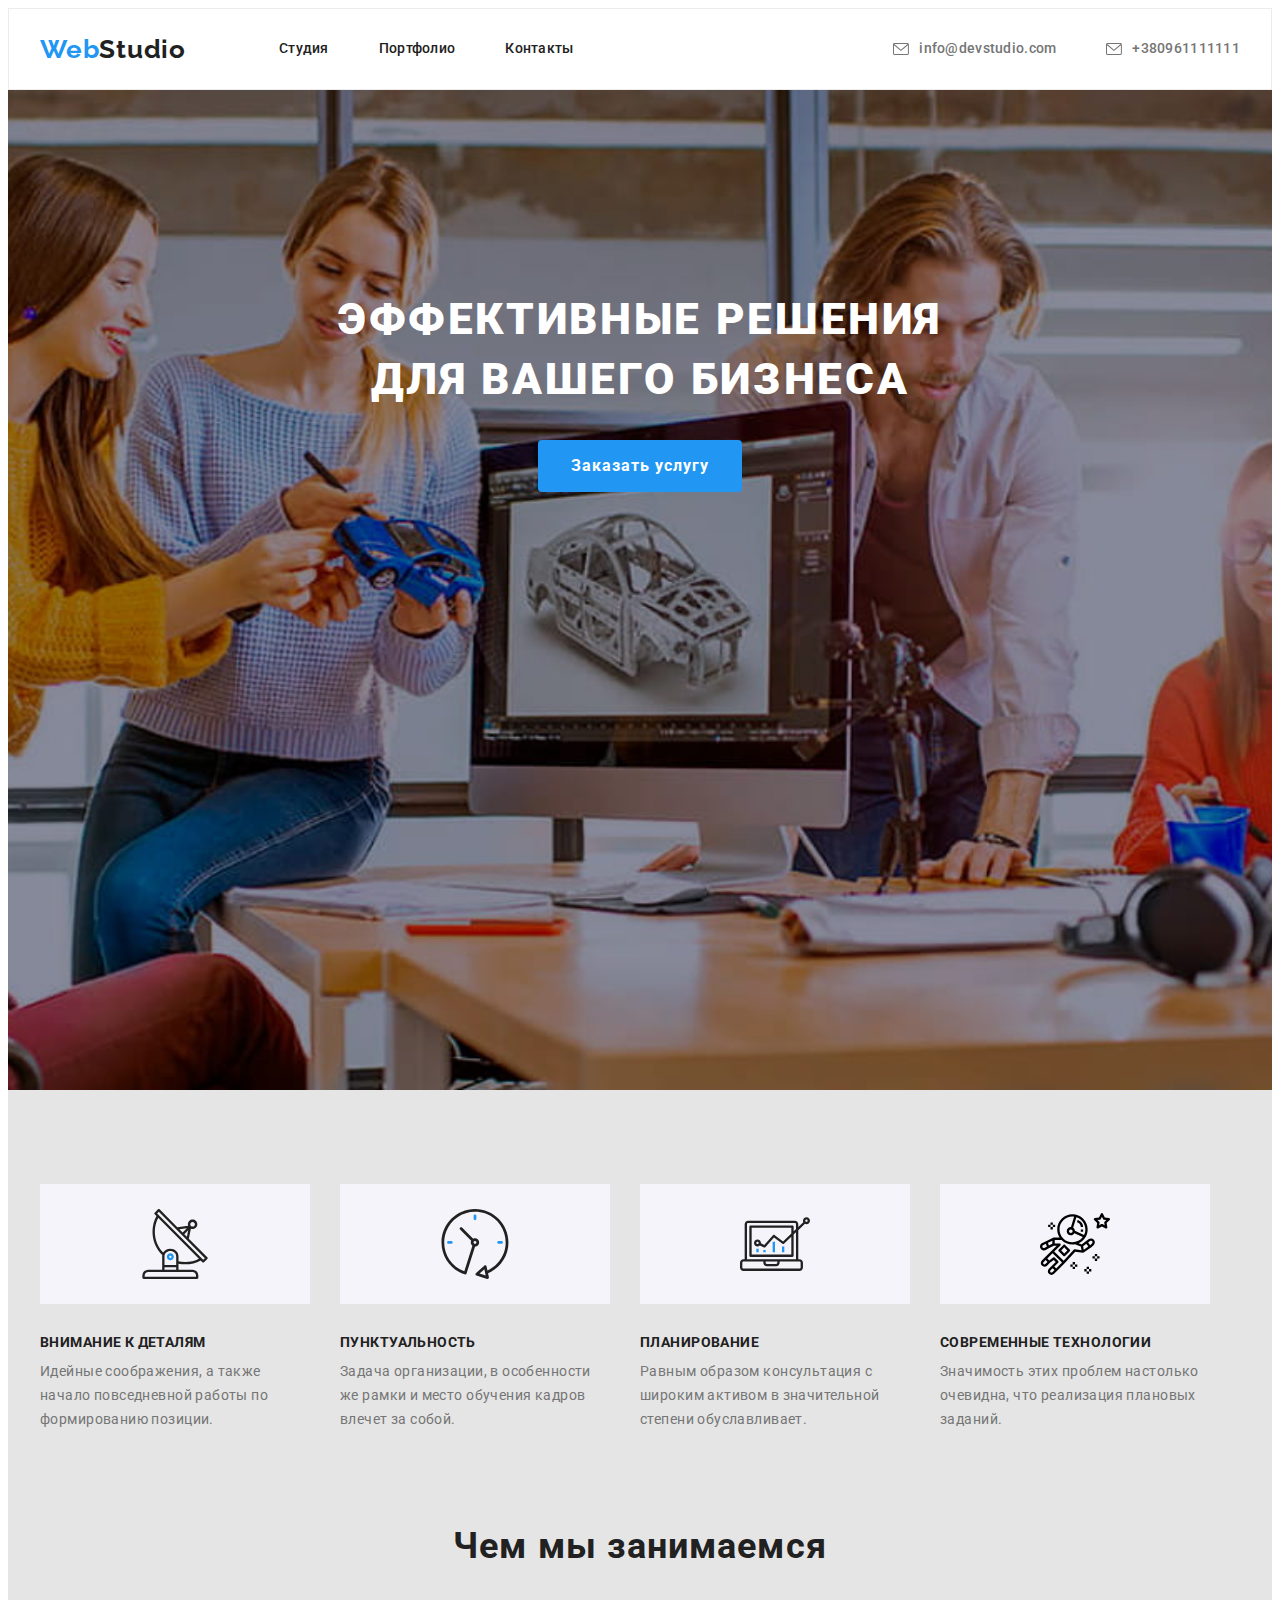
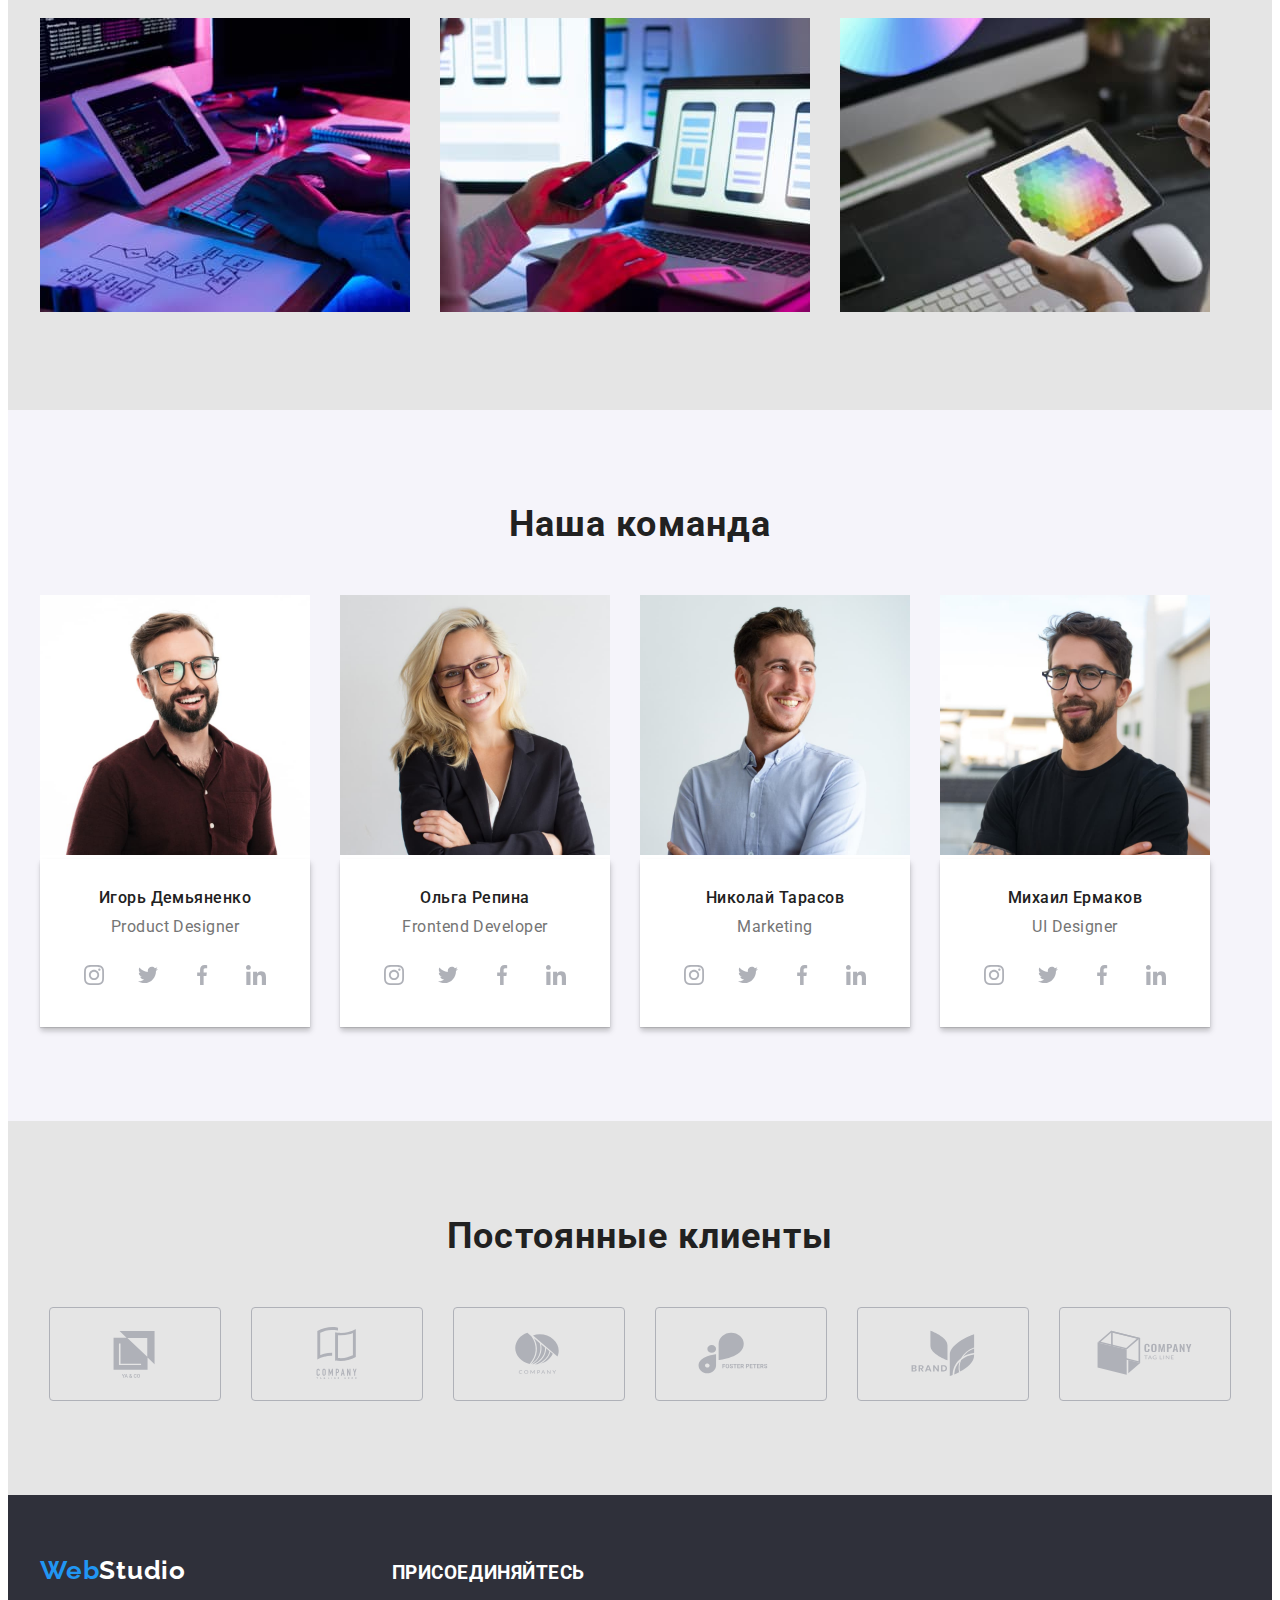
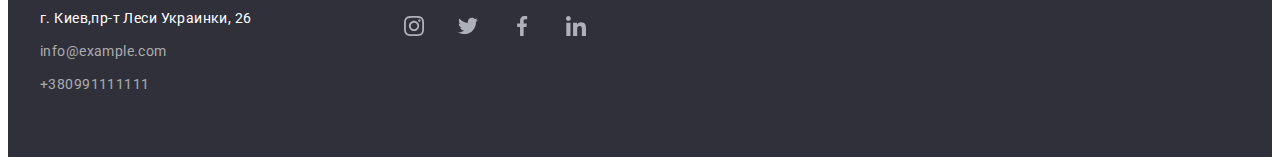
==== commit b965ae75: "Portfolio page cards have a drop shadow effect when hovering anywhere on the card." ====
--- a/index.html
+++ b/index.html
@@ -19,7 +19,7 @@
 <body>
   <!----------------------HEADER---------------------------->
   <header class="header">
-    <div class="container container-header">
+    <div class="container">
       <nav class="header-navigation">
         <a class="header-logo link" href="index.html">Web<span class="header-logo-studio">Studio</span></a>
         <ul class="header-list list">
@@ -36,20 +36,19 @@
       </nav>
       <ul class="header-right list">
         <li class="header-right-icon">
-          <a class="header-right-icon-link" href="">
-            <svg class="header-icon" with="16" height="12">
+          <a href="mailto:info@example.com" class="header-right-link header-link link">
+            <svg class="header-right-icon-svg" width="16px" height="12">
               <use href="./images/icon/icons.svg#icon-envelope"></use>
             </svg>
-            <a class="header-mail link" href="mailto:info@example.com" lang="en">info@devstudio.com</a>
+            info@devstudio.com
           </a>
         </li>
         <li class="header-right-icon">
-          <a class="header-right-icon-link" href="#">
-            <svg class="header-icon" with="10" height="16">
-              <use href="./images/icon/icons.svg#icon-smartphone"></use>
+          <a class="header-right-link header-link link" href="tel:+380991111111">
+            <svg class="header-right-icon-svg" width="16" height="12">
+              <use href="./images/icon/icons.svg#icon-envelope"></use>
             </svg>
-            <a class="header-tel link" href="tel:+380991111111">+380961111111</a>
-          </a>
+            +380961111111</a>
         </li>
       </ul>
     </div>
@@ -420,15 +419,7 @@
               </svg>
             </a>
           </li>
-
-
-
-
         </ul>
-
-
-
-
       </div>
     </div>
   </footer>
--- a/css/style.css
+++ b/css/style.css
@@ -9,6 +9,9 @@
   --section-ourteam-color: #f5f4fa;
   --only-white-color: #ffffff;
   --icon-first-color: #afb1b8;
+  --bg-hero-gradient: rgba(47, 48, 58, 0.4);
+  --cards-shadow: 0px 1px 1px rgba(0, 0, 0, 0.12),
+    0px 4px 4px rgba(0, 0, 0, 0.06), 1px 4px 6px rgba(0, 0, 0, 0.16);
 }
 
 body {
@@ -22,10 +25,16 @@
   margin: 0 auto;
 }
 
+.section {
+  padding-top: 94px;
+  padding-bottom: 94px;
+}
+
 .container-header {
   padding-top: 0;
   padding-bottom: 0;
 }
+
 .container-pading-non {
   padding-top: 0;
 }
@@ -98,7 +107,7 @@
 }
 
 .header-link {
-  display: block;
+  display: inline-block;
   font-weight: 500;
   font-size: 14px;
   line-height: 1.14;
@@ -116,20 +125,29 @@
   display: flex;
   margin-left: auto;
 }
-.header-right-icon {
-  display: flex;
-  align-items: center;
-}
-
-.header-right:not(:last-child) {
+
+.header-right > .header-right-icon:not(:last-child) {
   margin-right: 50px;
 }
 
-.header-right-icon-link {
-  display: flex;
-  align-items: center;
-}
-
+.header-right-link {
+  display: flex;
+  align-items: center;
+}
+
+.header-right .header-right-link {
+  color: var(--main-text-color);
+}
+
+.header-right-link:hover,
+.header-right-link:focus {
+  color: var(--accent-color);
+}
+
+.header-right-icon-svg {
+  margin-right: 10px;
+  fill: currentColor;
+}
 
 .header-mail {
   display: block;
@@ -161,8 +179,11 @@
 /*----------------------HERO----------------------------*/
 
 .hero {
-  background: linear-gradient(rgba(47, 48, 58, 0.4), rgba(47, 48, 58, 0.4));
+  background: linear-gradient(var(--bg-hero-gradient), var(--bg-hero-gradient));
   background-image: url(../images/hero/hero.jpg);
+  background-color: var(--bg-color);
+  max-width: 1600px;
+  height: 600px;
   text-align: center;
   padding-top: 200px;
   padding-bottom: 200px;
@@ -194,8 +215,8 @@
 }
 .btn {
   background: var(--accent-color);
-  box-shadow: 0px 4px 4px rgba(0, 0, 0, 0.15);
   border-radius: 4px;
+  border: 1px solid transparent;
 }
 .btn {
   cursor: pointer;
@@ -304,6 +325,7 @@
 .ourteam-description {
   padding-top: 30px;
   padding-bottom: 30px;
+  box-shadow: var(--cards-shadow);
 }
 
 .ourteam-people {
@@ -537,11 +559,10 @@
 .footer-socials-link:hover .footer-socials-link-icon,
 .footer-socials-link:focus .footer-socials-link-icon {
   fill: var(--only-white-color);
+}
 
 /*-------------------PORTFOLIO - FILTER--------------------------------*/
-.portfolio-filter {
-  padding-top: 94px;
-}
+
 .portfolio-list {
   display: flex;
   justify-content: center;
@@ -560,6 +581,14 @@
   letter-spacing: 0.03em;
   color: var(--secondary-title-color);
   padding: 6px 22px;
+  border: 1px solid transparent;
+  cursor: pointer;
+}
+
+.portfolio-filter-btn:focus,
+.portfolio-filter-btn:hover {
+  background-color: var(--accent-color);
+  color: var(--only-white-color);
 }
 
 /*-------------------PORTFOLIO - PROJECTS--------------------------------*/
@@ -586,6 +615,21 @@
   flex-basis: calc (100% / 3 - 30px);
 }
 
+.portfolio-projects-link {
+  cursor: pointer;
+}
+
+.portfolio-projects-link.link {
+  display: inline-block;
+  width: 100%;
+  height: 100%;
+}
+
+.portfolio-projects-link:hover,
+.portfolio-projects-link:focus {
+  box-shadow: var(--cards-shadow);
+}
+
 .portfolio-projects-des {
   padding: 20px 24px;
 }
